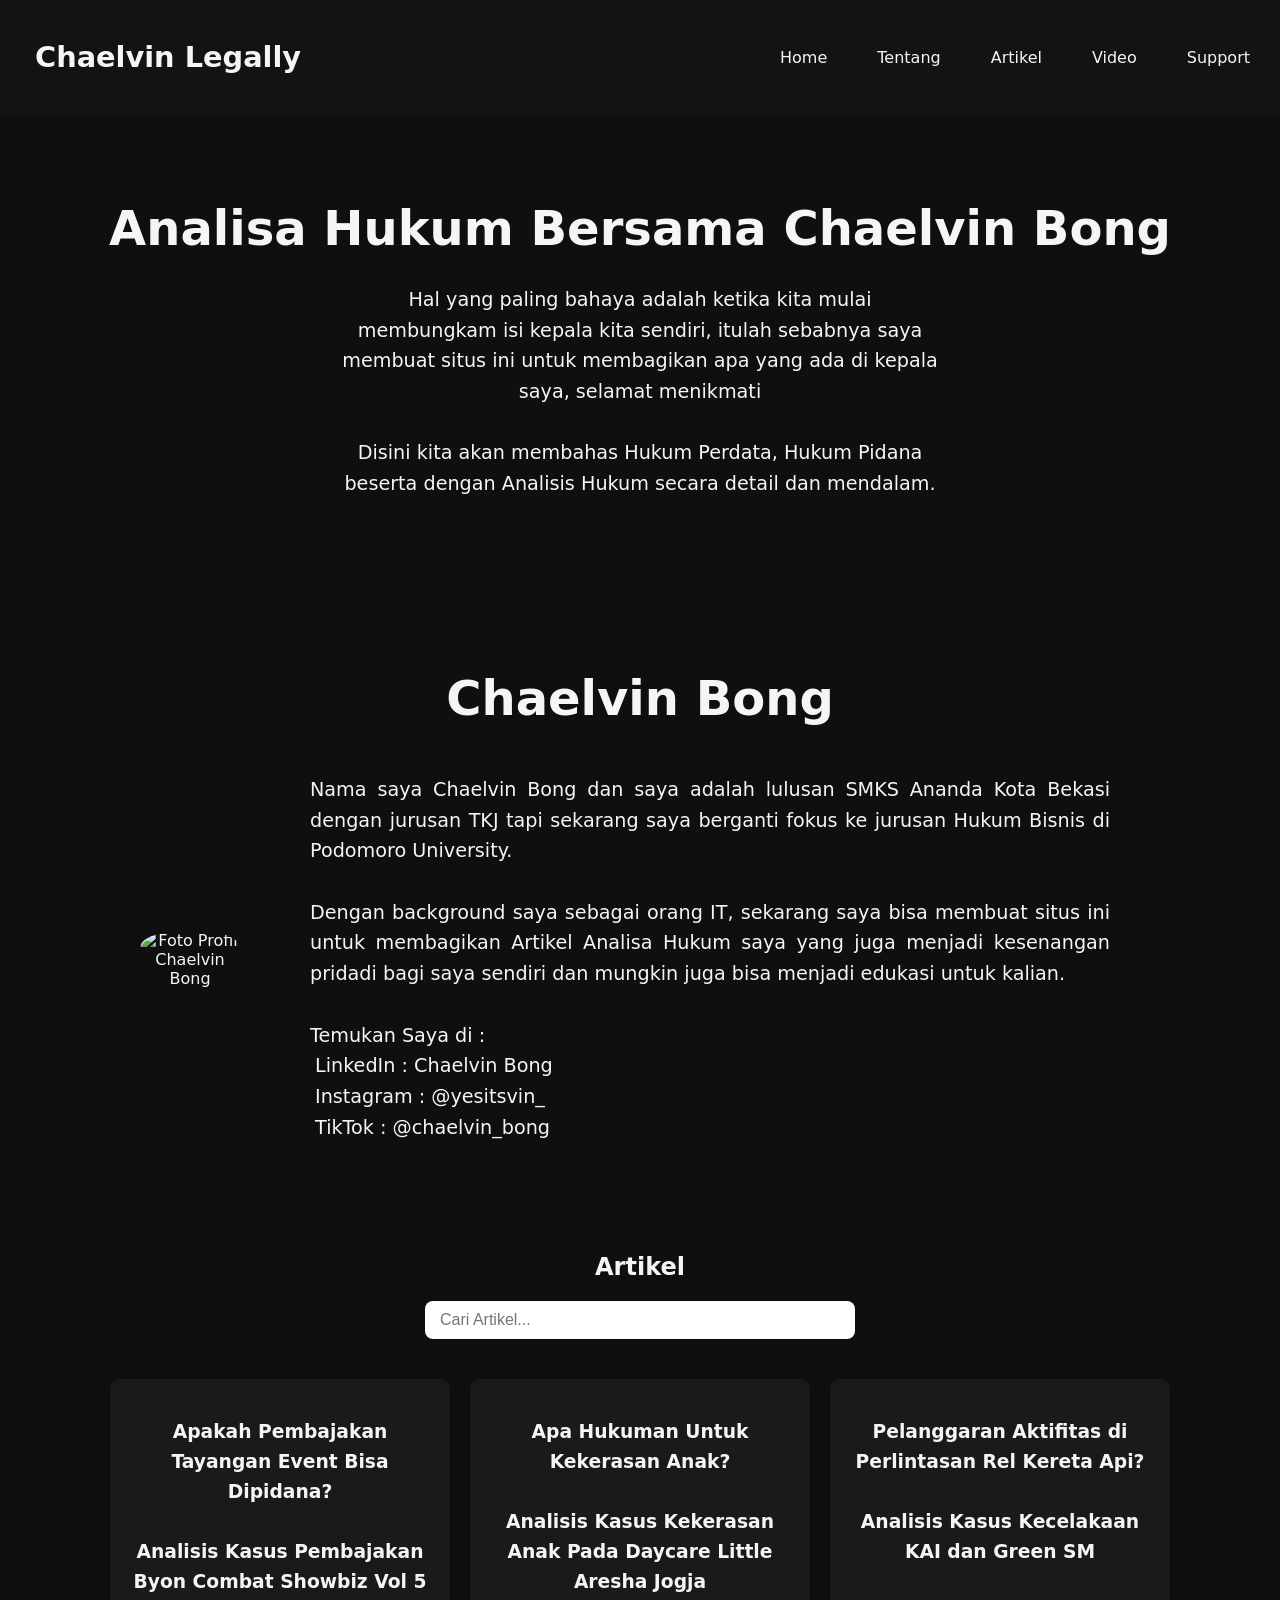
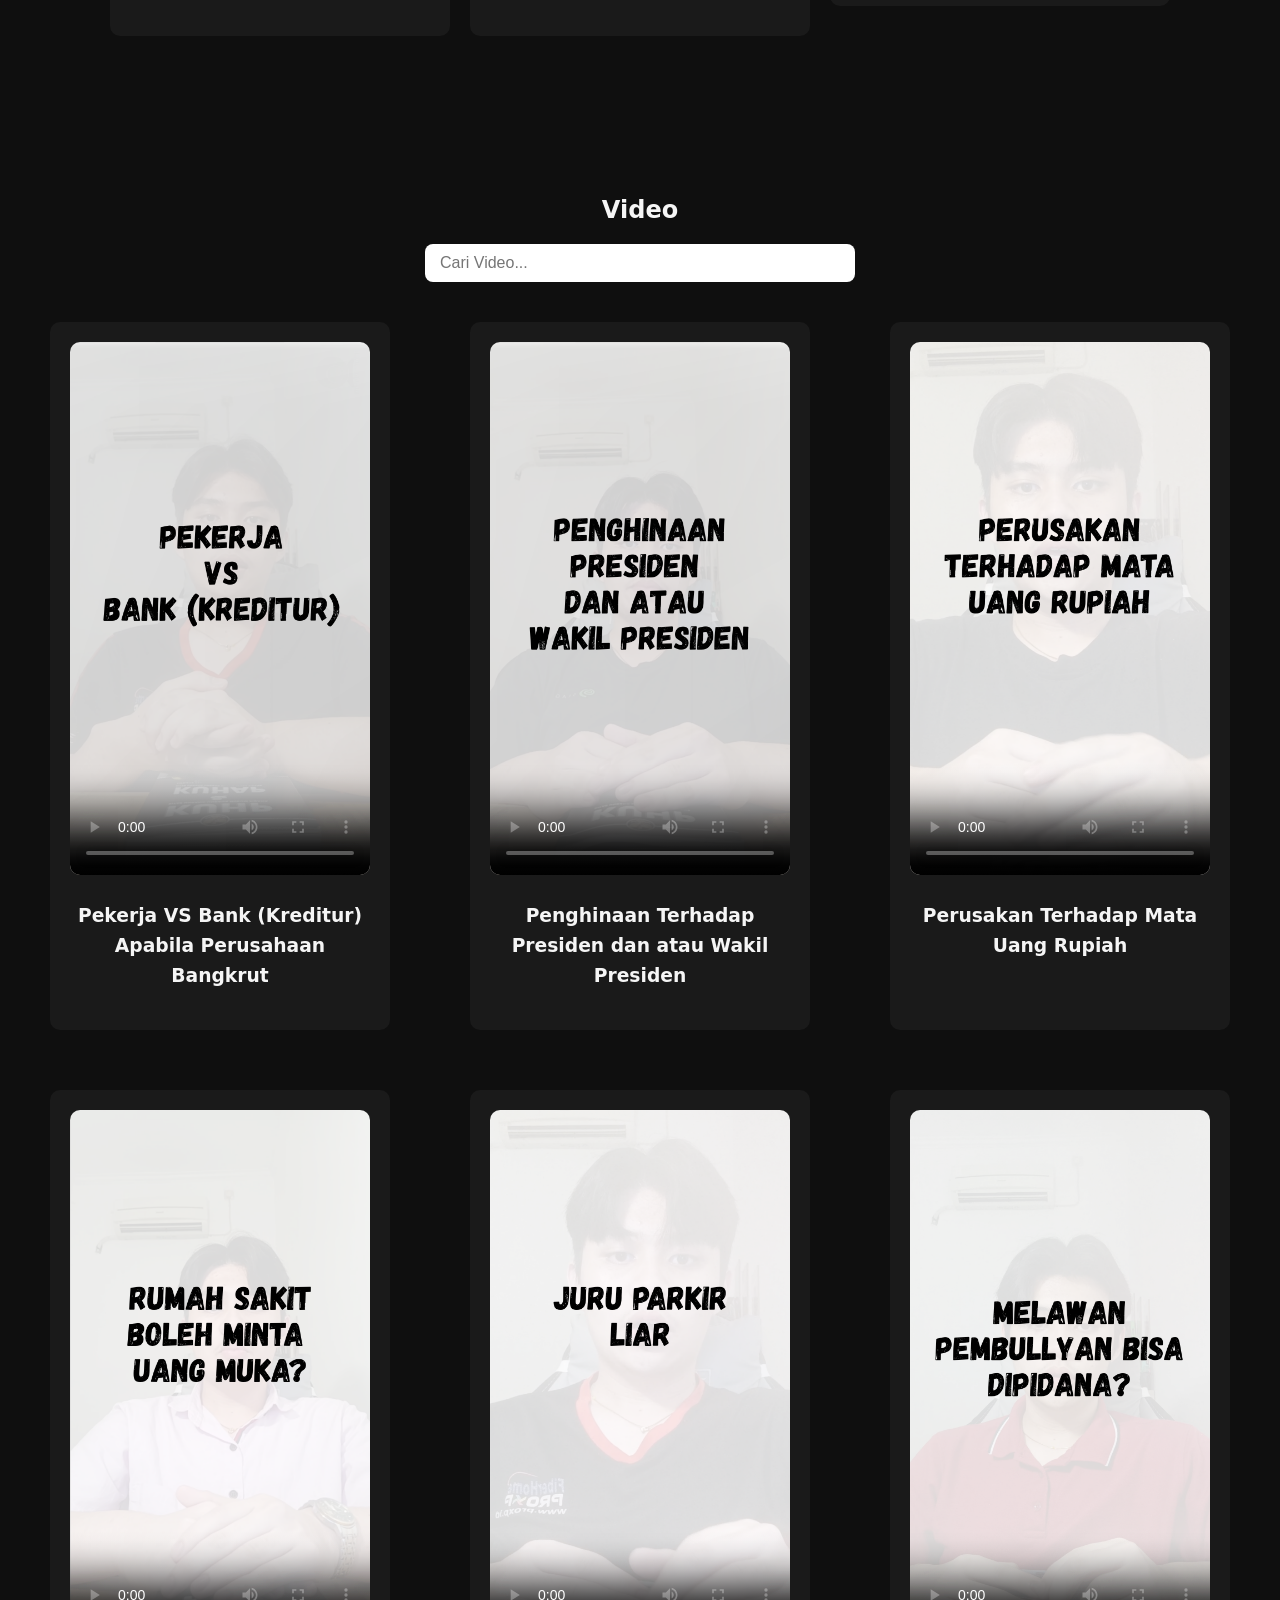
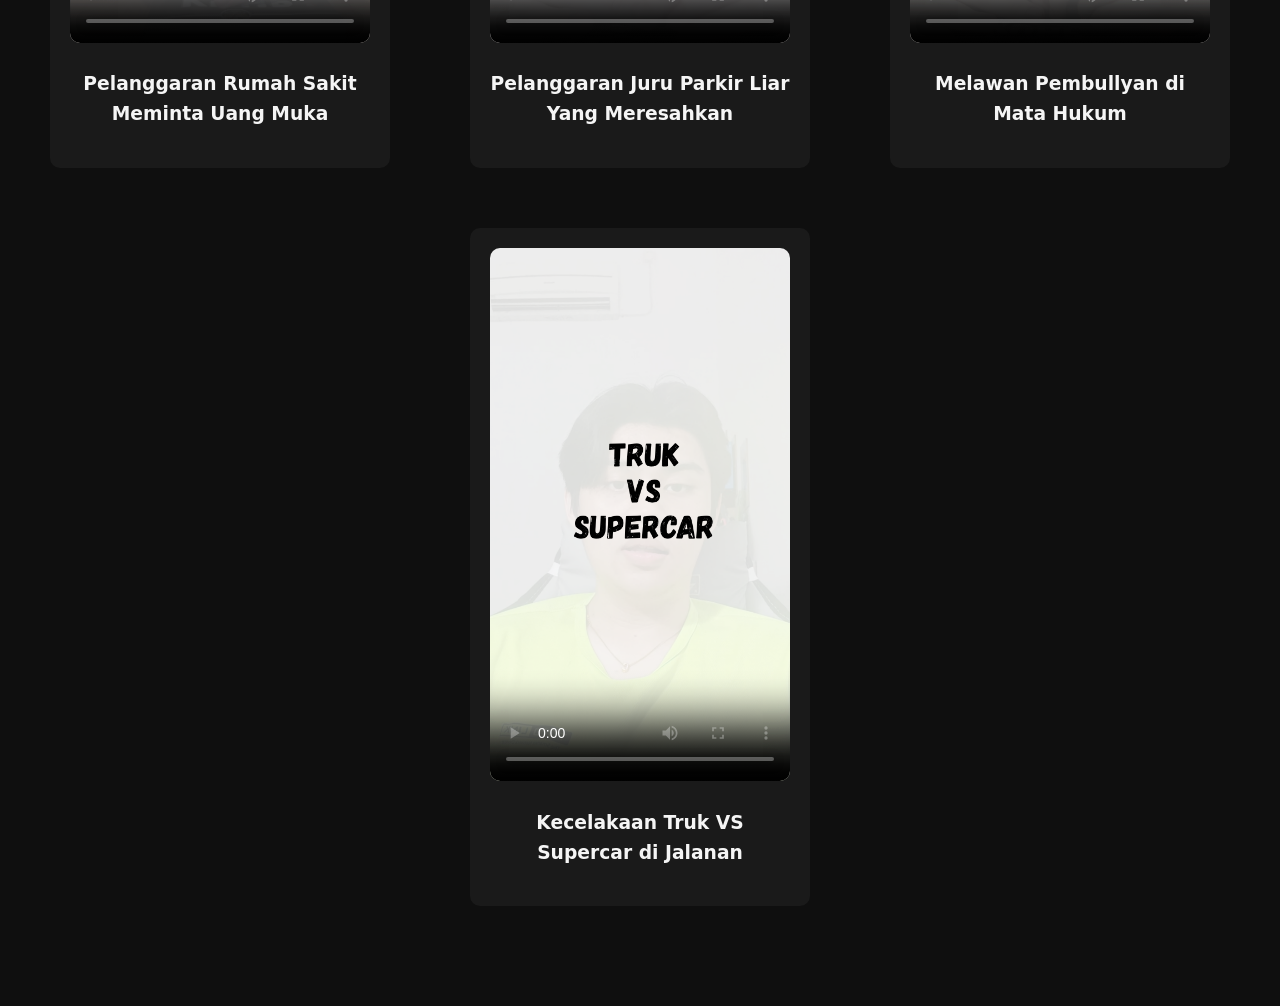
==== index.html @ f5ecf20a "index" ====
<!DOCTYPE html>
<html lang="en">
<head>
  <meta charset="UTF-8">
  <meta name="viewport" content="width=device-width, initial-scale=1.0">
  <meta name='description' content='Analisis Hukum, Hukum Perdata, Hukum Pidana, Kasus Hukum, Artikel Hukum, Edukasi Hukum, Hukum Bisnis, Hukum Keluarga, Hukum Waris, Hukum Pidana Khusus, Hukum Pidana Umum, Hukum Perdata Khusus, Hukum Perdata Umum'>
  <title>Chaelvin Legally</title>
  <link rel="icon" type="image" href="foto/Desain tanpa judul (1).png">
  <link rel="stylesheet" href="style.css">
  <link rel="stylesheet" href="https://cdnjs.cloudflare.com/ajax/libs/font-awesome/7.0.1/css/all.min.css" integrity="sha512-2SwdPD6INVrV/lHTZbO2nodKhrnDdJK9/kg2XD1r9uGqPo1cUbujc+IYdlYdEErWNu69gVcYgdxlmVmzTWnetw==" crossorigin="anonymous" referrerpolicy="no-referrer" />
  <meta name="google-adsense-account" content="ca-pub-6367812763942110">
  <script type="application/ld+json">
{
  "@context": "https://schema.org",
  "@type": "Person",
  "name": "Chaelvin Bong",
  "url": "https://chaelvinlegally.web.id",
  "image": "https://chaelvinlegally.web.id/foto/20260425_122106.jpg",

  "sameAs": [
    "https://www.instagram.com/yesitsvin_",
    "https://www.linkedin.com/in/chaelvin-bong-a5a801290/",
    "https://www.tiktok.com/@chaelvin_bong"
  ],

  "jobTitle": "Law Student & Legal Writer",

  "alumniOf": {
    "@type": "EducationalOrganization",
    "name": "SMKS Ananda Kota Bekasi"
  },

  "affiliation": {
    "@type": "CollegeOrUniversity",
    "name": "Podomoro University"
  },

  "knowsAbout": [
    "Copyright Law",
    "Digital Law",
    "Cyber Law",
    "Entertainment Law",
    "Criminal Law"
  ]
}
</script>
</head>
<body>

  <!-- NAVBAR -->
<div class="navbar">
  <a href="#home" class="logo">Chaelvin Legally</a>
  <div class="menuToggle" onclick="toggleMenu()">
    ☰
  </div>
  <div class="navbarGroup">
    <a href="#home" class="navbarText">Home</a>
    <a href="#tentang" class="navbarText">Tentang</a>
    <a href="#artikel" class="navbarText">Artikel</a>
    <a href="#video" class="navbarText">Video</a>
    <a href="https://sociabuzz.com/chaelvinnn/tribe" target="_blank" class="navbarText">Support</a>
  </div>
</div>

  <!--Home-->
  <section class="home" id="home">
    <h1>Analisa Hukum Bersama Chaelvin Bong</h1><br>
    <p>
      Hal yang paling bahaya adalah ketika kita mulai membungkam isi kepala kita sendiri, itulah sebabnya saya membuat situs ini untuk membagikan apa yang ada di kepala saya, selamat menikmati<br><br>
      
      Disini kita akan membahas Hukum Perdata, Hukum Pidana beserta dengan Analisis Hukum secara detail dan mendalam.
    </p>
  </section>

    <!--Tentang-->
<section class="tentang" id="tentang">
  <h2>Chaelvin Bong</h2>
  <div class="tentangContainer">
    <img alt="Foto Profil Chaelvin Bong" src="foto/20260425_122106.jpg" class="fotoProfil">
    <p>
      Nama saya Chaelvin Bong dan saya adalah lulusan SMKS Ananda Kota Bekasi dengan jurusan TKJ tapi sekarang saya berganti fokus ke jurusan Hukum Bisnis di Podomoro University.<br><br>
      Dengan background saya sebagai orang IT, sekarang saya bisa membuat situs ini untuk membagikan Artikel Analisa Hukum saya yang juga menjadi kesenangan pridadi bagi saya sendiri
      dan mungkin juga bisa menjadi edukasi untuk kalian.<br><br>
      Temukan Saya di :<br>
      <a href="https://www.linkedin.com/in/chaelvin-bong-a5a801290/" target="_blank" style="text-decoration: none; color: #f5f5f5;"><i class="fa-brands fa-linkedin" style="margin-right: 5px;"></i>LinkedIn : Chaelvin Bong</a><br>
      <a href="https://www.instagram.com/yesitsvin_/" target="_blank" style="text-decoration: none; color: #f5f5f5;"><i class="fa-brands fa-instagram" style="margin-right: 5px;"></i>Instagram : @yesitsvin_</a><br>
      <a href="https://www.tiktok.com/@chaelvin_bong" target="_blank" style="text-decoration: none; color: #f5f5f5;"><i class="fa-brands fa-tiktok" style="margin-right: 5px;"></i>TikTok : @chaelvin_bong</a>
    </p>
  </div>
</section>

  <!-- ARTICLES -->
  <section class="articles" id="artikel">
    <h2>Artikel</h2>
    
    <div class="searchBox">
      <input type="text" id="searchInput" placeholder="Cari Artikel...">
    </div>

    <div class="articlesGrid">
      <a href="artikel/Pembajakan Byon Combat Showbiz Vol 5.html" target="_blank" style="text-decoration: none; color: #f5f5f5;">
      <div class="articlesCard">
        <h3>Apakah Pembajakan Tayangan Event Bisa Dipidana?<br><br>
          Analisis Kasus Pembajakan Byon Combat Showbiz Vol 5</h3>
      </div>
      </a>

      <a href="artikel/Kekerasan Terhadap Anak Kecil di Daycare.html" target="_blank" style="text-decoration: none; color: #f5f5f5;">
      <div class="articlesCard">
        <h3>Apa Hukuman Untuk Kekerasan Anak?<br><br>
          Analisis Kasus Kekerasan Anak Pada Daycare Little Aresha Jogja</h3>
      </div>
      </a>

      <a href="artikel/Kecelakaan KAI Green SM.html" target="_blank" style="text-decoration: none; color: #f5f5f5;">
      <div class="articlesCard">
        <h3>Pelanggaran Aktifitas di Perlintasan Rel Kereta Api?<br><br>
          Analisis Kasus Kecelakaan KAI dan Green SM</h3>
      </div>
      </a>



    </div>
</section>
        <!-- VIDEO -->
  <section class="video" id="video">
    <h2>Video</h2>

    <div class="searchBox">
      <input type="text" id="searchInputV" placeholder="Cari Video...">
    </div>

  <div class="videosGrid">
    <div class="videosCard">
    <video 
      src="video/Pekerja vs Bank.mp4" 
      controls 
      title="Pekerja VS Bank (Kreditur) Apabila Perusahaan Bangkrut" 
      poster="poster/Pekerja VS Bank (Kreditur).png">
    </video>
    <a href="https://www.tiktok.com/@chaelvin_bong/video/7618943987612650753?is_from_webapp=1&sender_device=pc&web_id=7635157377423672850" target="_blank" style="text-decoration: none; color: #f5f5f5;">
      <h3>Pekerja VS Bank (Kreditur) Apabila Perusahaan Bangkrut</h3>
    </a>
    </div>


      <div class="videosCard">
    <video 
      src="video/Penghinaan Presiden dan atau Wakil Presiden.mp4" 
      controls 
      title="Penghinaan Terhadap Presiden dan atau Wakil Presiden" 
      poster="poster/Penghinaan Presiden dan Atau Wakil Presiden.png">
    </video>
    <a href="https://www.tiktok.com/@chaelvin_bong/video/7619274296707386644?is_from_webapp=1&sender_device=pc&web_id=7635157377423672850" target="_blank" style="text-decoration: none; color: #f5f5f5;">
      <h3>Penghinaan Terhadap Presiden dan atau Wakil Presiden</h3>
    </a>
      </div>

    <div class="videosCard">
    <video 
      src="video/Perusakam Mata Uang Rupiah.mp4" 
      controls 
      title="Perusakan Terhadap Mata Uang Rupiah" 
      poster="poster/Perusakan Mata Uang Rupiah.png">
    </video>
    <a href="https://www.tiktok.com/@chaelvin_bong/video/7619637456731688199?is_from_webapp=1&sender_device=pc&web_id=7635157377423672850" target="_blank" style="text-decoration: none; color: #f5f5f5;">
      <h3>Perusakan Terhadap Mata Uang Rupiah</h3>
    </a>
    </div>

    <div class="videosCard">
    <video 
      src="video/Pelanggaran Rumah Sakit Meminta Uang Muka.mp4" 
      controls 
      title="Pelanggaran Rumah Sakit Meminta Uang Muka" 
      poster="poster/Rumah Sakit Minta Uang Muka.png">
    </video>
    <a href="https://www.tiktok.com/@chaelvin_bong/video/7620030540845993224?is_from_webapp=1&sender_device=pc&web_id=7635157377423672850" target="_blank" style="text-decoration: none; color: #f5f5f5;">
      <h3>Pelanggaran Rumah Sakit Meminta Uang Muka</h3>
    </a>
    </div>

    <div class="videosCard">
    <video 
      src="video/Juru Parkir Liar Yang Meresahkan.mp4" 
      controls 
      title="Pelanggaran Juru Parkir Liar Yang Meresahkan" 
      poster="poster/Juru Parkir Liar.png">
    </video>
    <a href="https://www.tiktok.com/@chaelvin_bong/video/7620398622751853831?is_from_webapp=1&sender_device=pc&web_id=7635157377423672850" target="_blank" style="text-decoration: none; color: #f5f5f5;">
      <h3>Pelanggaran Juru Parkir Liar Yang Meresahkan</h3>
    </a>
    </div>

    <div class="videosCard">
    <video 
      src="video/Melawan Pembullyan di Mata Hukum.mp4" 
      controls 
      title="Melawan Pembullyan di Mata Hukum" 
      poster="poster/Melawan Pembullyan.png">
    </video>
    <a href="https://www.tiktok.com/@chaelvin_bong/video/7638191877904256264?is_from_webapp=1&sender_device=pc&web_id=7635157377423672850" target="_blank" style="text-decoration: none; color: #f5f5f5;">
      <h3>Melawan Pembullyan di Mata Hukum</h3>
    </a>
    </div>

    <div class="videosCard">
    <video 
      src="video/Kecelakaan Truk VS Supercar di Jalanan.mp4" 
      controls 
      title="Kecelakaan Truk VS Supercar di Jalanan" 
      poster="poster/Truk VS Supercar.png">
    </video>
    <a href="https://www.tiktok.com/@chaelvin_bong/video/7641202109928508679?is_from_webapp=1&sender_device=pc&web_id=7635157377423672850" target="_blank" style="text-decoration: none; color: #f5f5f5;">
      <h3>Kecelakaan Truk VS Supercar di Jalanan</h3>
    </a>
    </div>

    </div>
  </section>
  <script src="script.js"></script>
</body>
</html>
---- style.css ----
html {
  scroll-behavior: smooth;
}

body {
  margin: 0;
  font-family: system-ui, sans-serif;
  background-color: #0f0f0f;
  color: #f5f5f5;
  padding-top: 40px;
}

/* NAVBAR */
.navbar {
  display: flex;
  justify-content: space-between;
  align-items: center;
  padding: 40px 10px;
  background-color: #131312;
  position: fixeD;
  top: 0;
  width: 100%;
  z-index: 1000;
  transition: transform 0.3s ease;
}

.navbar.hide {
  transform: translateY(-100%);
}

.logo {
  padding: 0px 25px;
  font-weight: bold;
  font-size: clamp(1.8rem, 1vw, 3rem);
  text-decoration: none;
  color: #f5f5f5;
}

.navbarGroup {
  display: flex;
  gap: 50px;
  margin-left: auto;
    padding: 0px 40px;
}

.navbarText {
  text-decoration: none;
  color: #f5f5f5;
}

/* HERO */
.home {
  text-align: center;
  padding: 120px 20px;
}

.home h1 {
  font-size: clamp(1.8rem, 5vw, 3rem);
  margin-bottom: 10px;
}

.home p {
  font-size: clamp(1rem, 2vw, 1.2rem);
  max-width: 600px;
  margin: auto;
  line-height: 1.6;
}

/* Tentang */
.tentang {
  text-align: center;
  padding: 10px 20px;
}

.tentang h2 {
  font-size: clamp(1.8rem, 5vw, 3rem);
  margin-bottom: 10px;
}

.tentangContainer {
  display: flex;
  align-items: center;
  gap: 40px;
  max-width: 1000px;
  margin: auto;
  padding: 20px;
}

.tentang p {
  font-size: clamp(1rem, 2vw, 1.2rem);
  max-width: 800px;
  line-height: 1.6;
  text-align: justify;
  padding: 0px 30px;
}

.fotoProfil {
  width: 250px;
  height: auto;
  margin-right: auto;
  padding: 30px 0px;
  border-radius: 40%;
}

/* FEATURED */
.featured {
  padding: 40px 20px;
}

.featured h2 {
  text-align: center;
}

.articlesCard {
  background-color: #1a1a1a;
  padding: 20px;
  margin: 20px auto;
  max-width: 600px;
  border-radius: 10px;
  text-align: center;
  line-height: 1.6;
}

.videosCard {
  background-color: #1a1a1a;
  padding: 20px;
  margin: 20px auto;
  max-width: 600px;
  border-radius: 10px;
  text-align: center;
  line-height: 1.6;
}

/* Artikel */
.articles {
  padding: 40px 20px;
  overflow: visible;
}

.articles h2 {
  text-align: center;
}

.articlesGrid {
  display: flex;
  gap: 20px;
  justify-content: center;
  flex-wrap: wrap;
}

.articlesGrid .articlesCard {
  max-width: 300px;
}

.menuToggle {
  display: none;
  font-size: 1.8rem;
  cursor: pointer;
  padding-right: 35px;
}

.searchBox {
  text-align: center;
  margin: 20px 0;
}

#searchInput {
  width: 90%;
  max-width: 400px;
  padding: 10px 15px;
  border-radius: 8px;
  border: none;
  outline: none;
  font-size: 1rem;
}

/* Video */
.video {
  padding: 80px 20px;
  overflow: visible;
}

.video h2 {
  text-align: center;
}

.videosGrid {
  display: flex;
  gap: 20px;
  justify-content: center;
  flex-wrap: wrap;
}

.videosGrid .videosCard {
  max-width: 300px;
}

.videosCard video {
  width: 100%;
  max-width: 300px;
  aspect-ratio: 9 / 16;
  border-radius: 10px;
}

.searchBox {
  text-align: center;
  margin: 20px 0;
}

#searchInputV {
  width: 90%;
  max-width: 400px;
  padding: 10px 15px;
  border-radius: 8px;
  border: none;
  outline: none;
  font-size: 1rem;
}

/* MOBILE */
@media (max-width: 768px) { 
.navbar {
    flex-direction: row;
    padding: 20px;
} 

.menuToggle {
    display: block;
} 

.navbarGroup {
    display: flex;
    position: absolute;
    top: 70px;
    right: 0;
    background-color: #131312;
    width: 100%;
    flex-direction: column;
    align-items: center;
    gap: 20px;
    max-height: 0;
    overflow: hidden;
    transition: max-height 0.3s ease;
} 

.navbarGroup.active {
    max-height: 300px;
    padding: 20px 0;
}

.navbarText {
  padding: 10px 0;
} 

.tentangContainer {
  flex-direction: column;
  text-align: center;
} 

.tentang p {
  text-align: center;
  padding: 0 20px;
} 

.fotoProfil {
  width: 180px;
  margin: auto;
} 

.articlesGrid { 
  flex-direction: column;
  align-items: center; 
} 
.articlesGrid .card {
  width: 90%; 
  max-width: 400px; 
  } 

.videosGrid {
  grid-template-columns: 1fr;
}
}
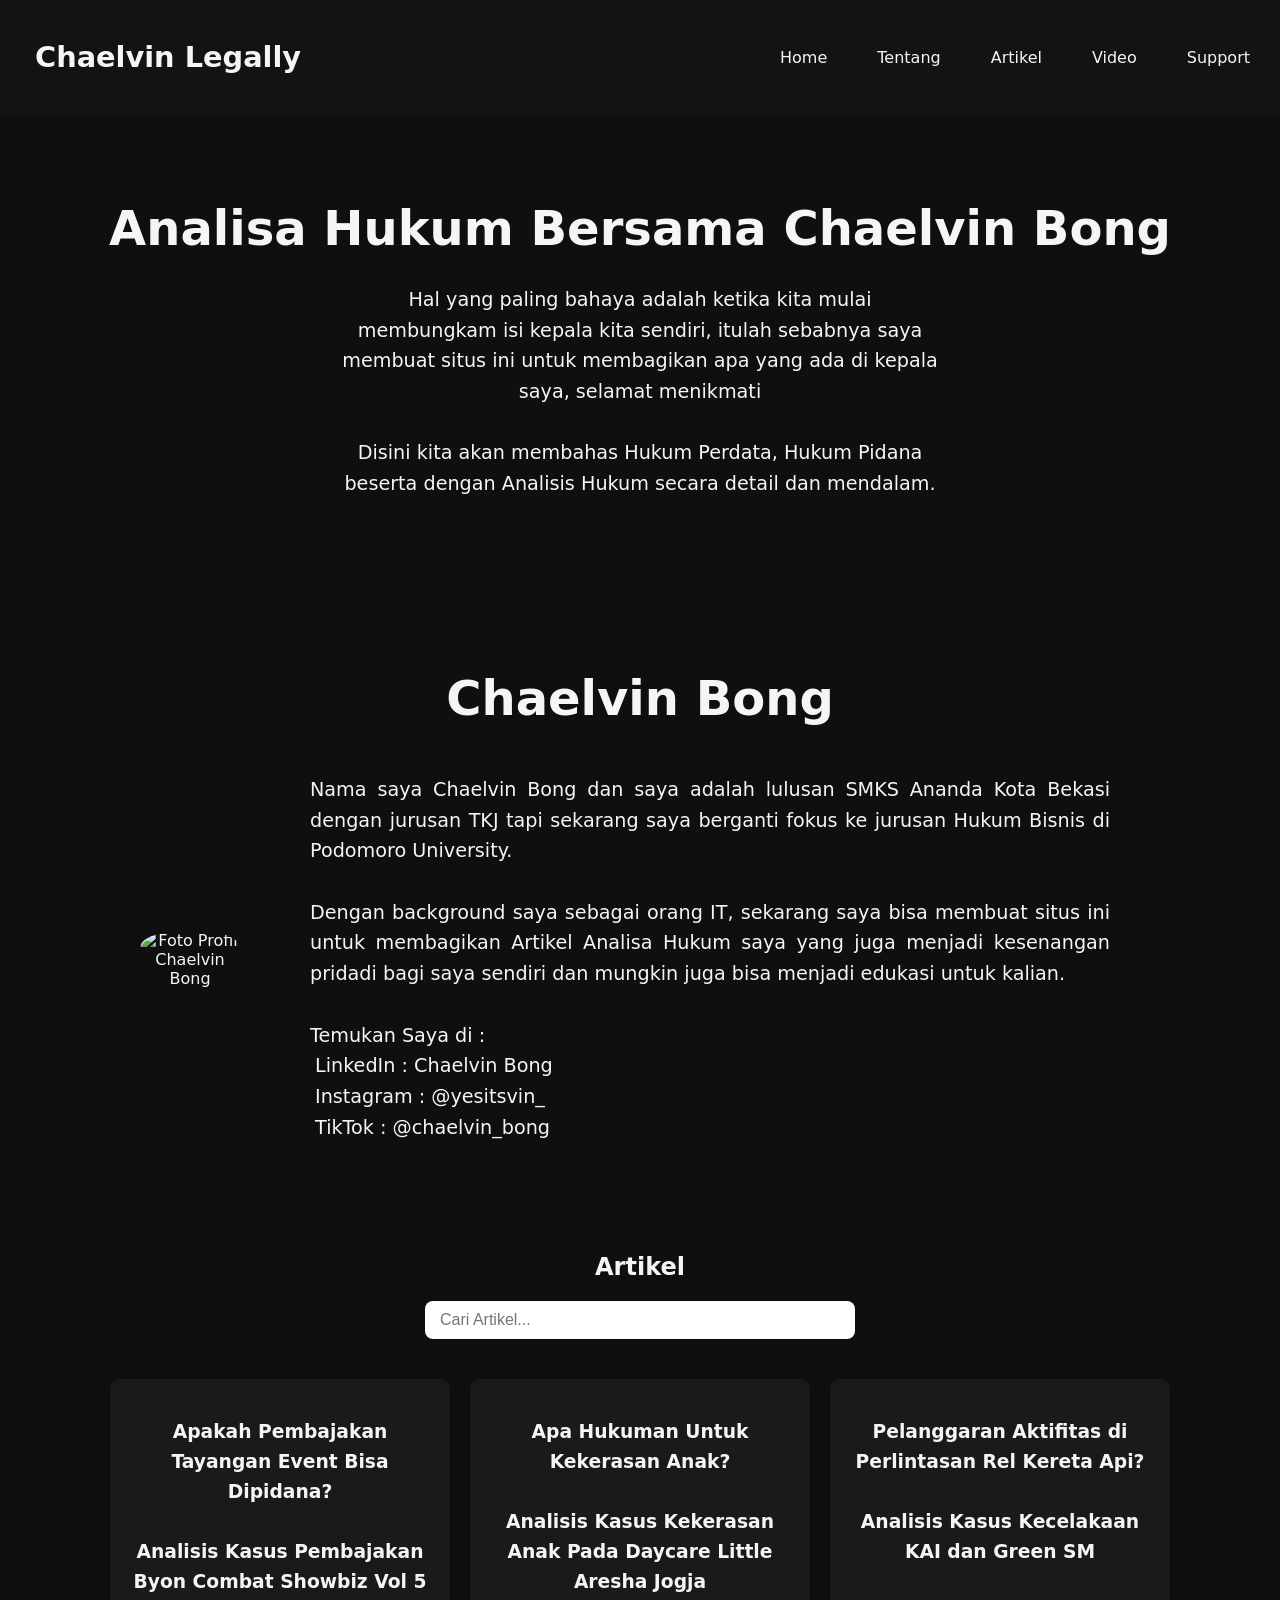
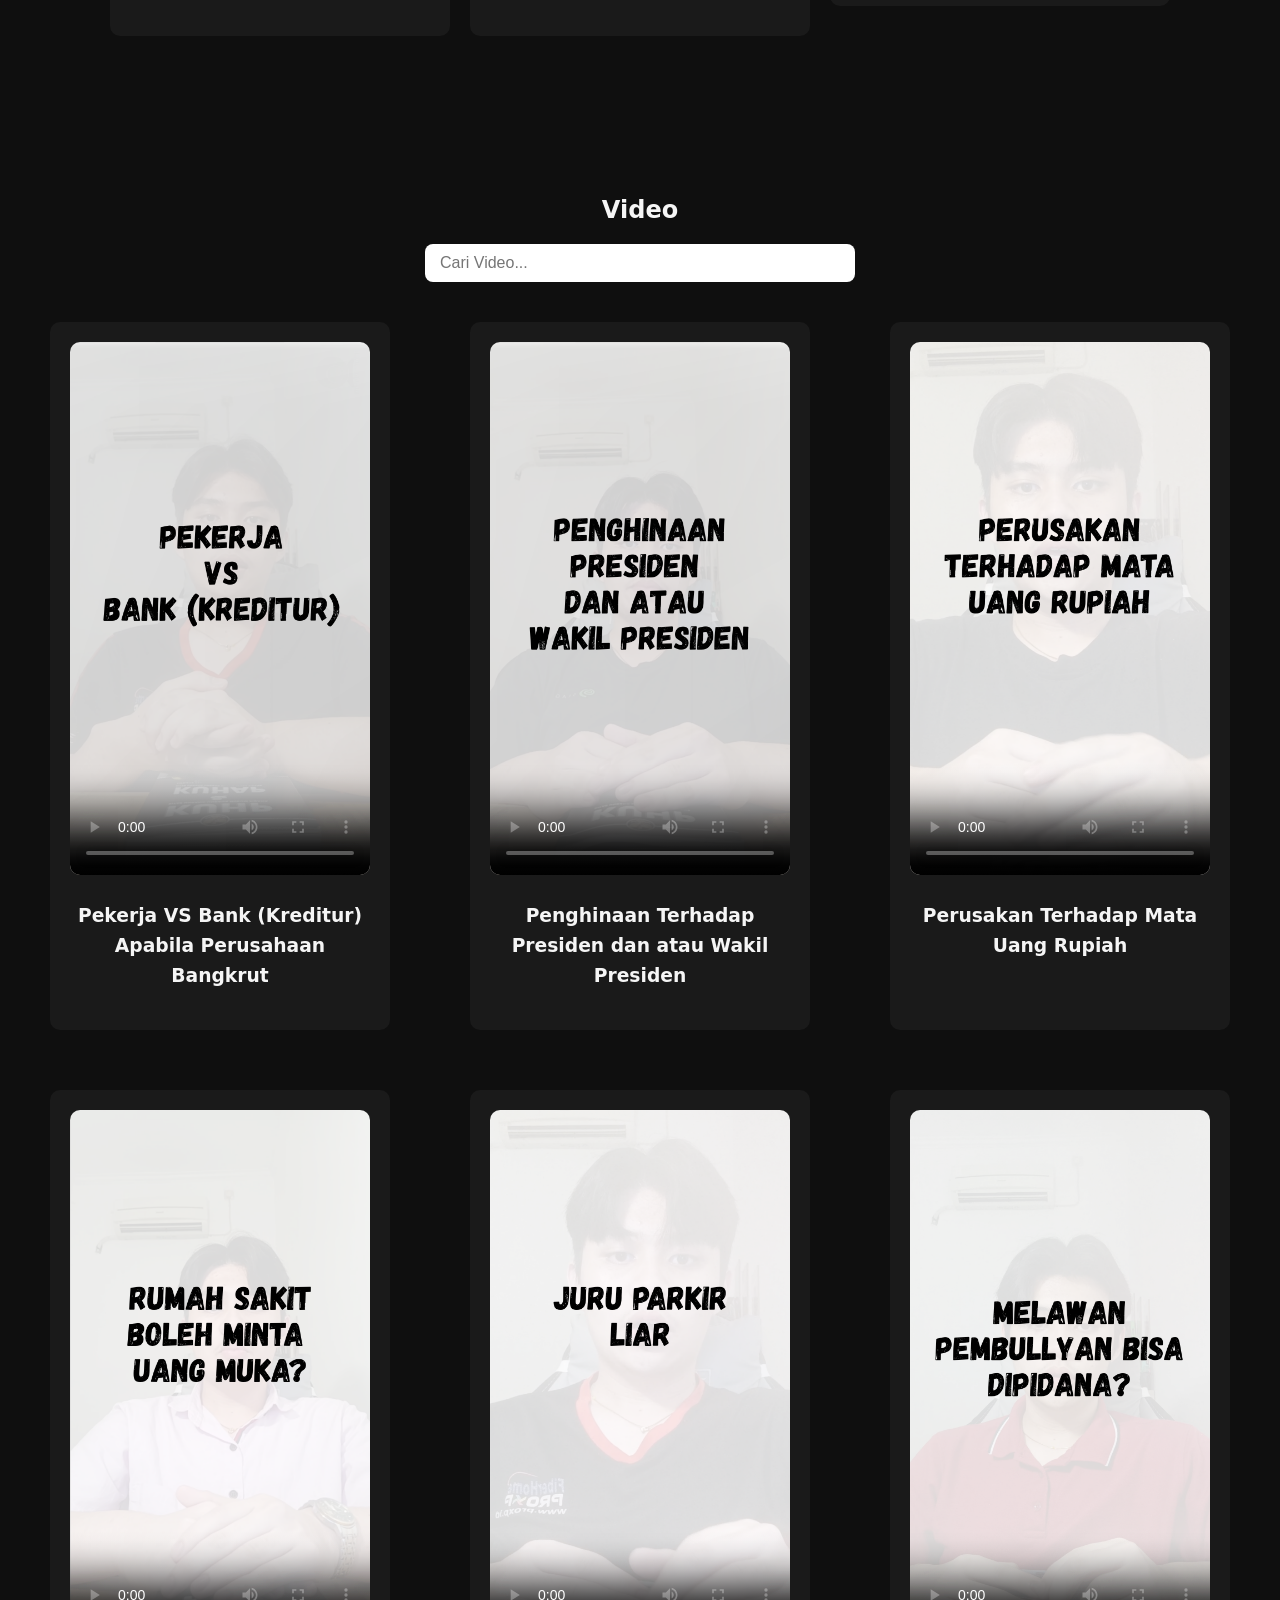
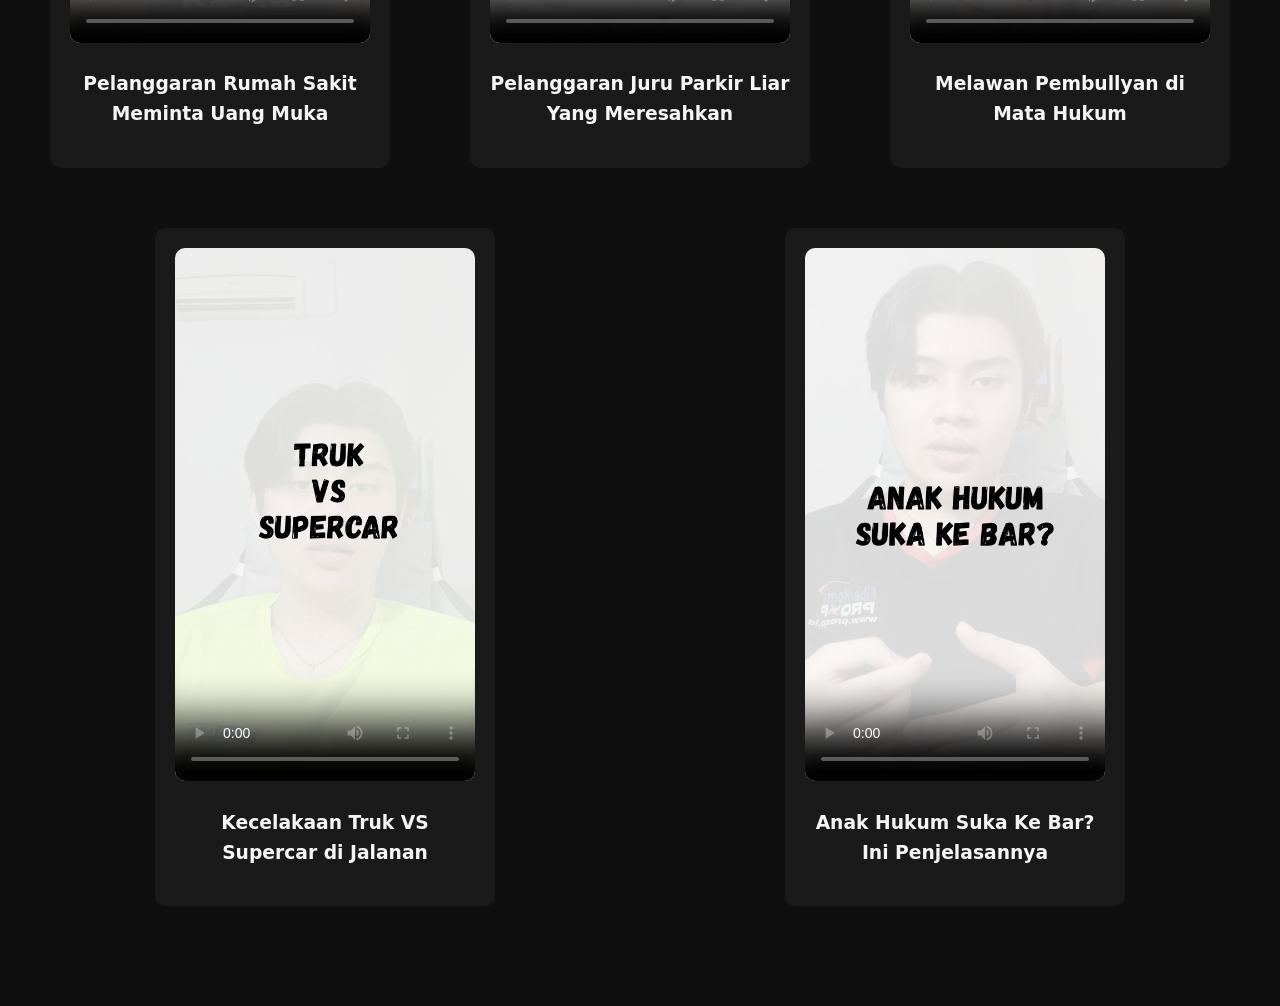
==== commit 54ab9583: "video" ====
--- a/index.html
+++ b/index.html
@@ -9,7 +9,7 @@
   <link rel="stylesheet" href="style.css">
   <link rel="stylesheet" href="https://cdnjs.cloudflare.com/ajax/libs/font-awesome/7.0.1/css/all.min.css" integrity="sha512-2SwdPD6INVrV/lHTZbO2nodKhrnDdJK9/kg2XD1r9uGqPo1cUbujc+IYdlYdEErWNu69gVcYgdxlmVmzTWnetw==" crossorigin="anonymous" referrerpolicy="no-referrer" />
   <meta name="google-adsense-account" content="ca-pub-6367812763942110">
-  <script type="application/ld+json">
+  <script type="application/ld+json">  
 {
   "@context": "https://schema.org",
   "@type": "Person",
@@ -43,6 +43,16 @@
     "Criminal Law"
   ]
 }
+</script>
+
+<!-- Google tag (gtag.js) -->
+<script async src="https://www.googletagmanager.com/gtag/js?id=G-2V7ZRGVD97"></script>
+<script>
+  window.dataLayer = window.dataLayer || [];
+  function gtag(){dataLayer.push(arguments);}
+  gtag('js', new Date());
+
+  gtag('config', 'G-2V7ZRGVD97');
 </script>
 </head>
 <body>
@@ -217,6 +227,18 @@
     </a>
     </div>
 
+    <div class="videosCard">
+    <video 
+      src="video/Penjelasan Beyond The Bar.mp4" 
+      controls 
+      title="Penjelasan Beyond The Bar" 
+      poster="poster/Beyond The Bar.png">
+    </video>
+    <a href="https://www.tiktok.com/@chaelvin_bong/video/7646389863045991698?is_from_webapp=1&sender_device=pc&web_id=7635157377423672850" target="_blank" style="text-decoration: none; color: #f5f5f5;">
+      <h3>Anak Hukum Suka Ke Bar? Ini Penjelasannya</h3>
+    </a>
+    </div>
+
     </div>
   </section>
   <script src="script.js"></script>
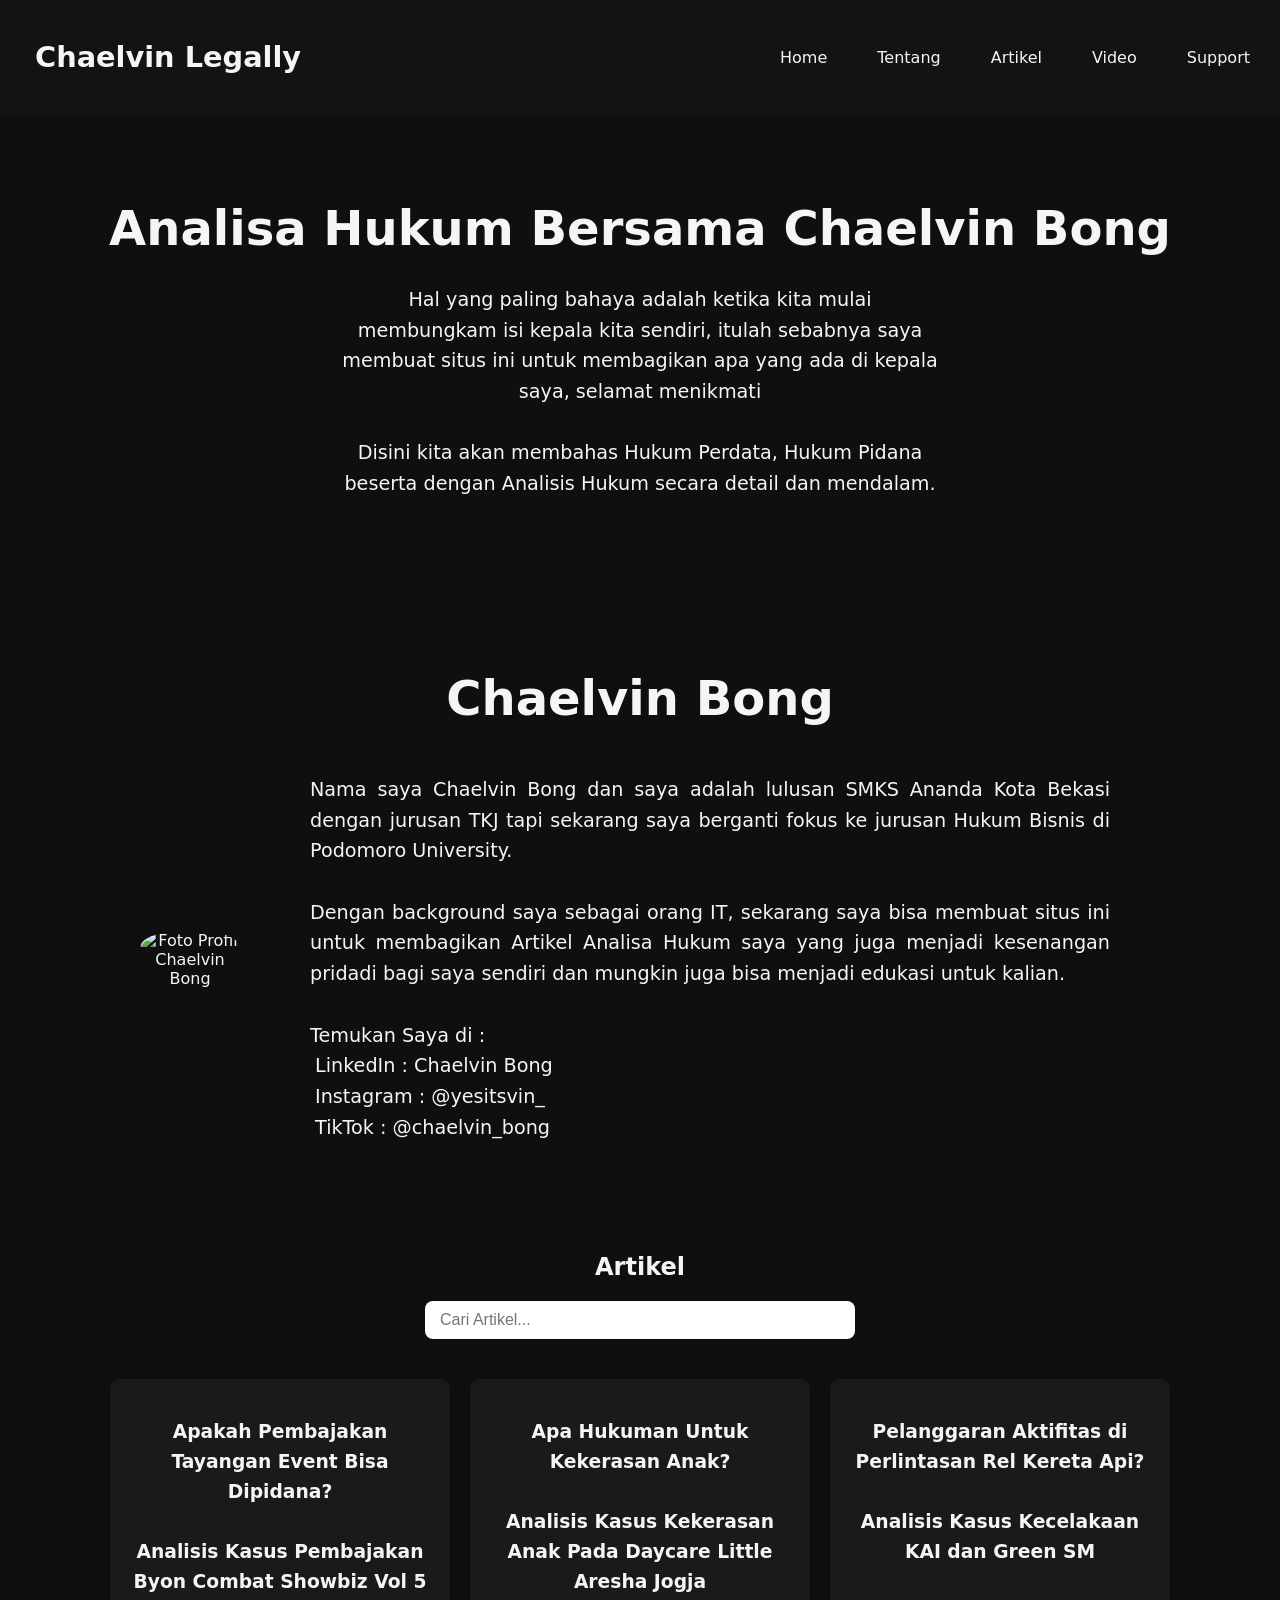
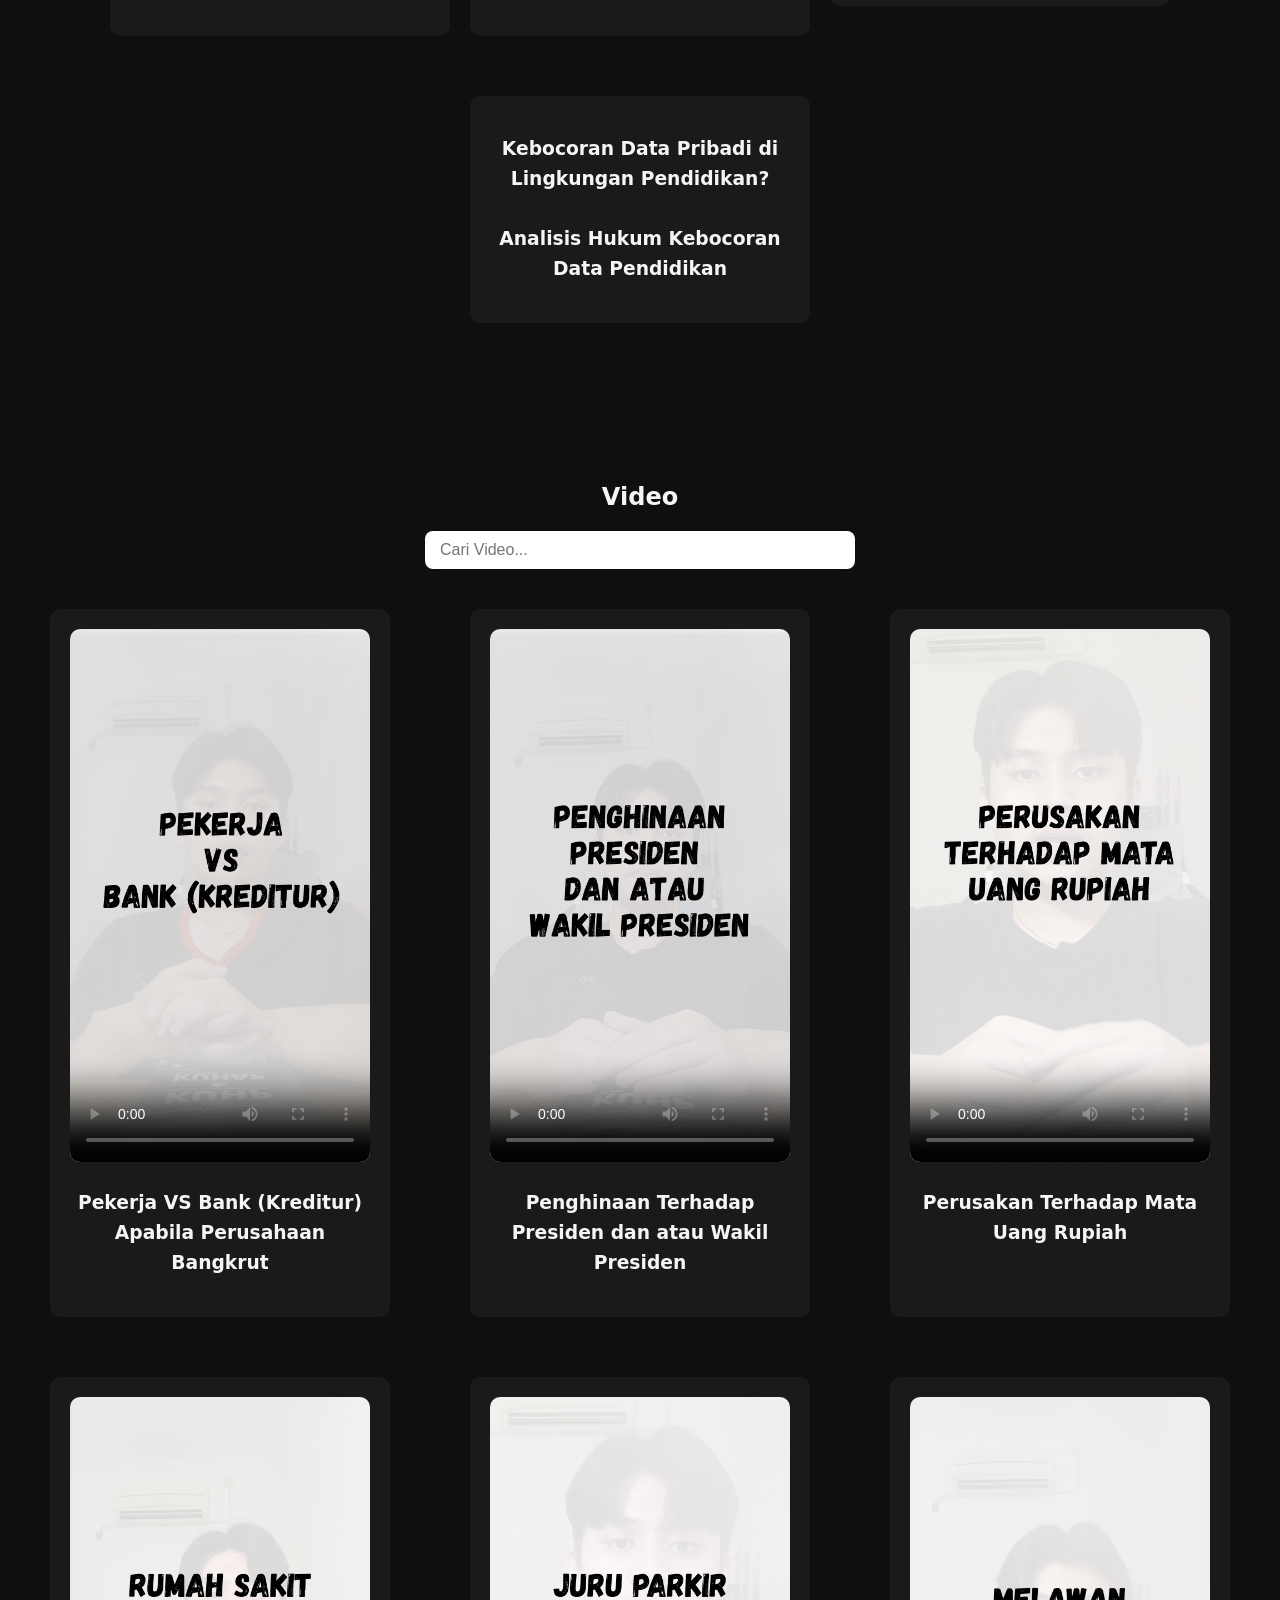
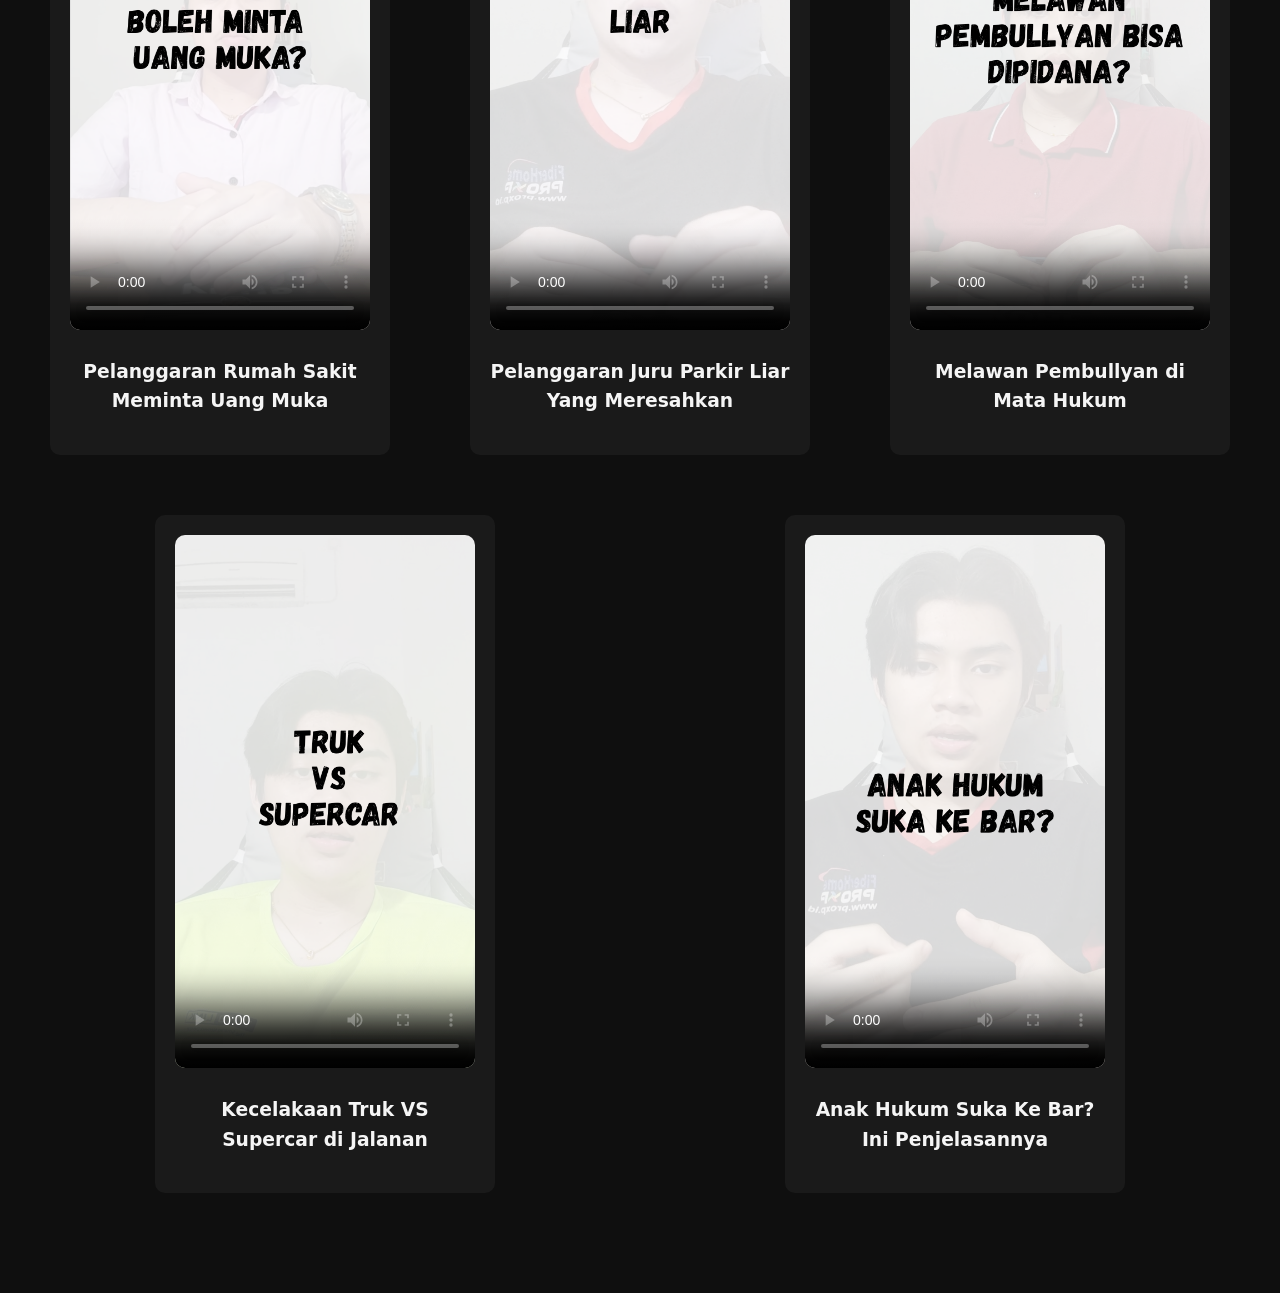
==== commit 2bc1352c: "artikel" ====
--- a/index.html
+++ b/index.html
@@ -129,6 +129,13 @@
       </div>
       </a>
 
+      <a href="artikel/Kebocoran Data Pendidikan.html" target="_blank" style="text-decoration: none; color: #f5f5f5;">
+      <div class="articlesCard">
+        <h3>Kebocoran Data Pribadi di Lingkungan Pendidikan?<br><br>
+          Analisis Hukum Kebocoran Data Pendidikan</h3>
+      </div>
+      </a>
+
 
 
     </div>
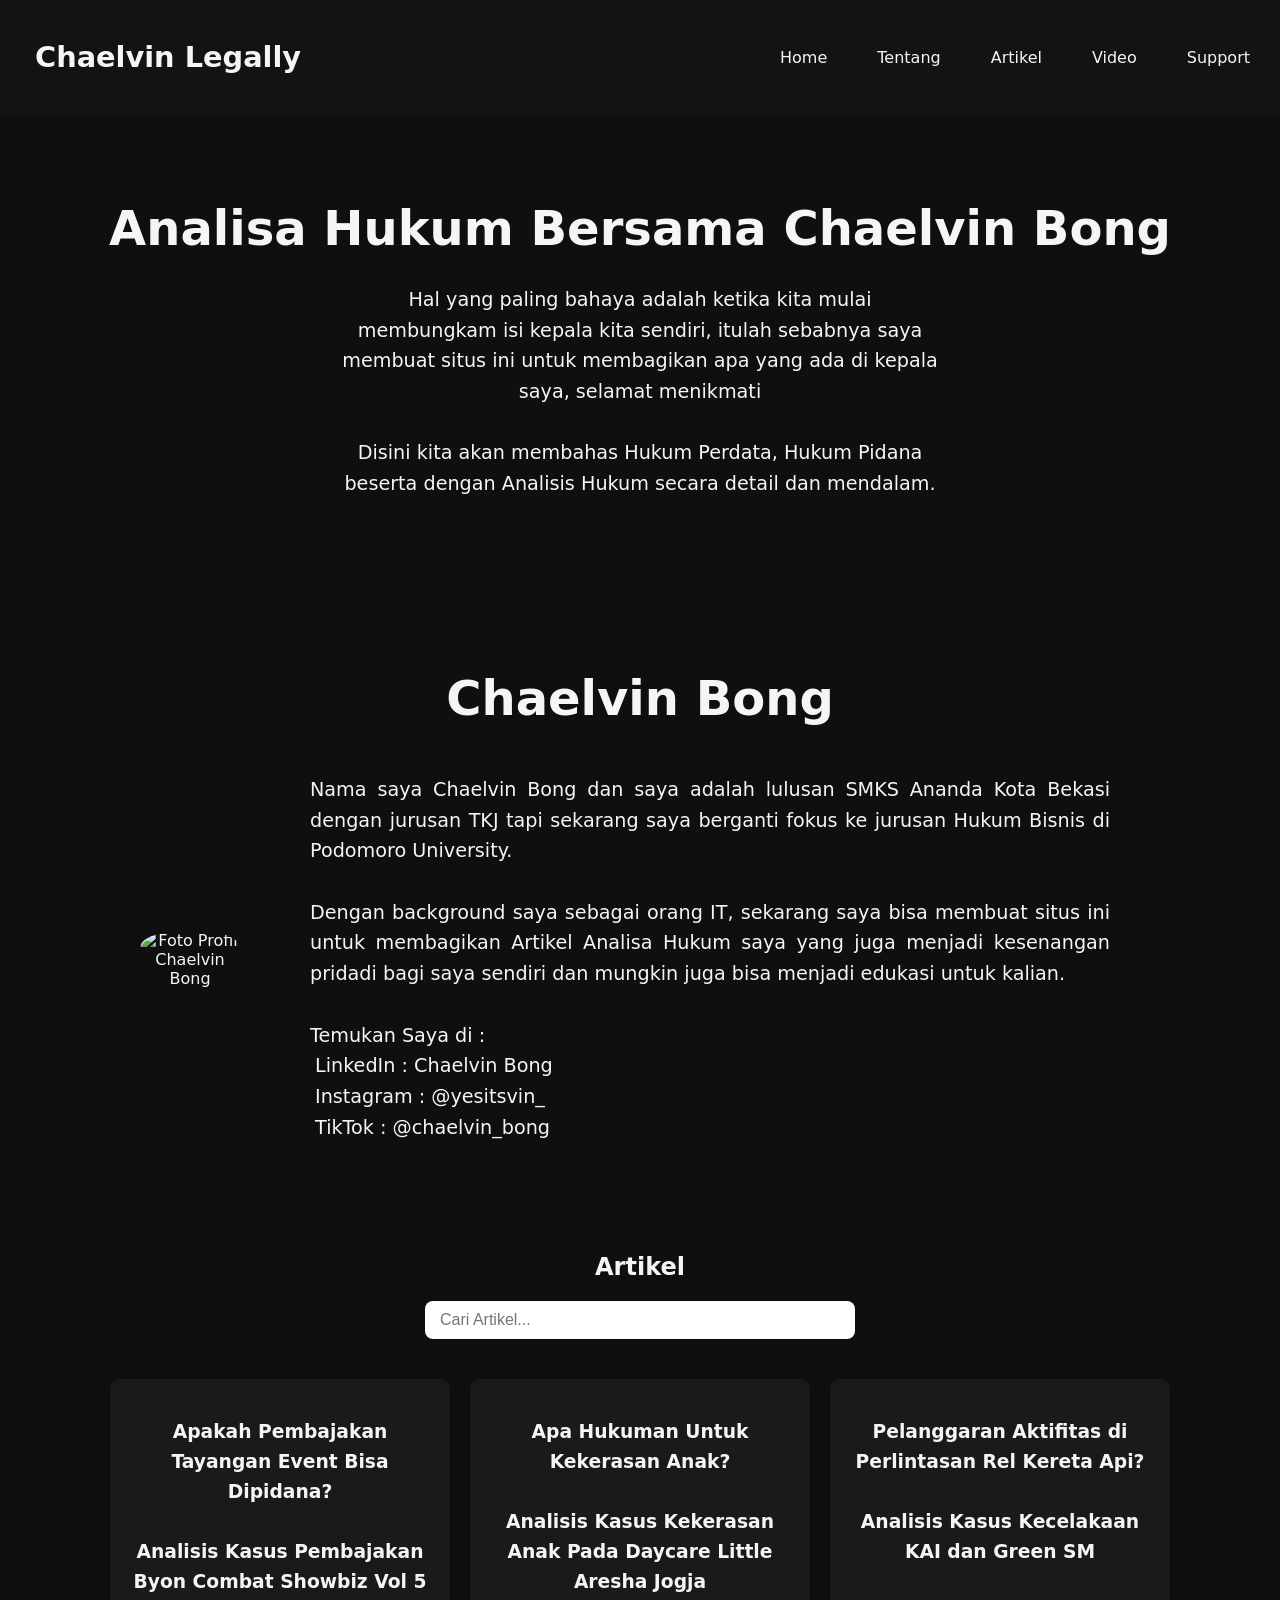
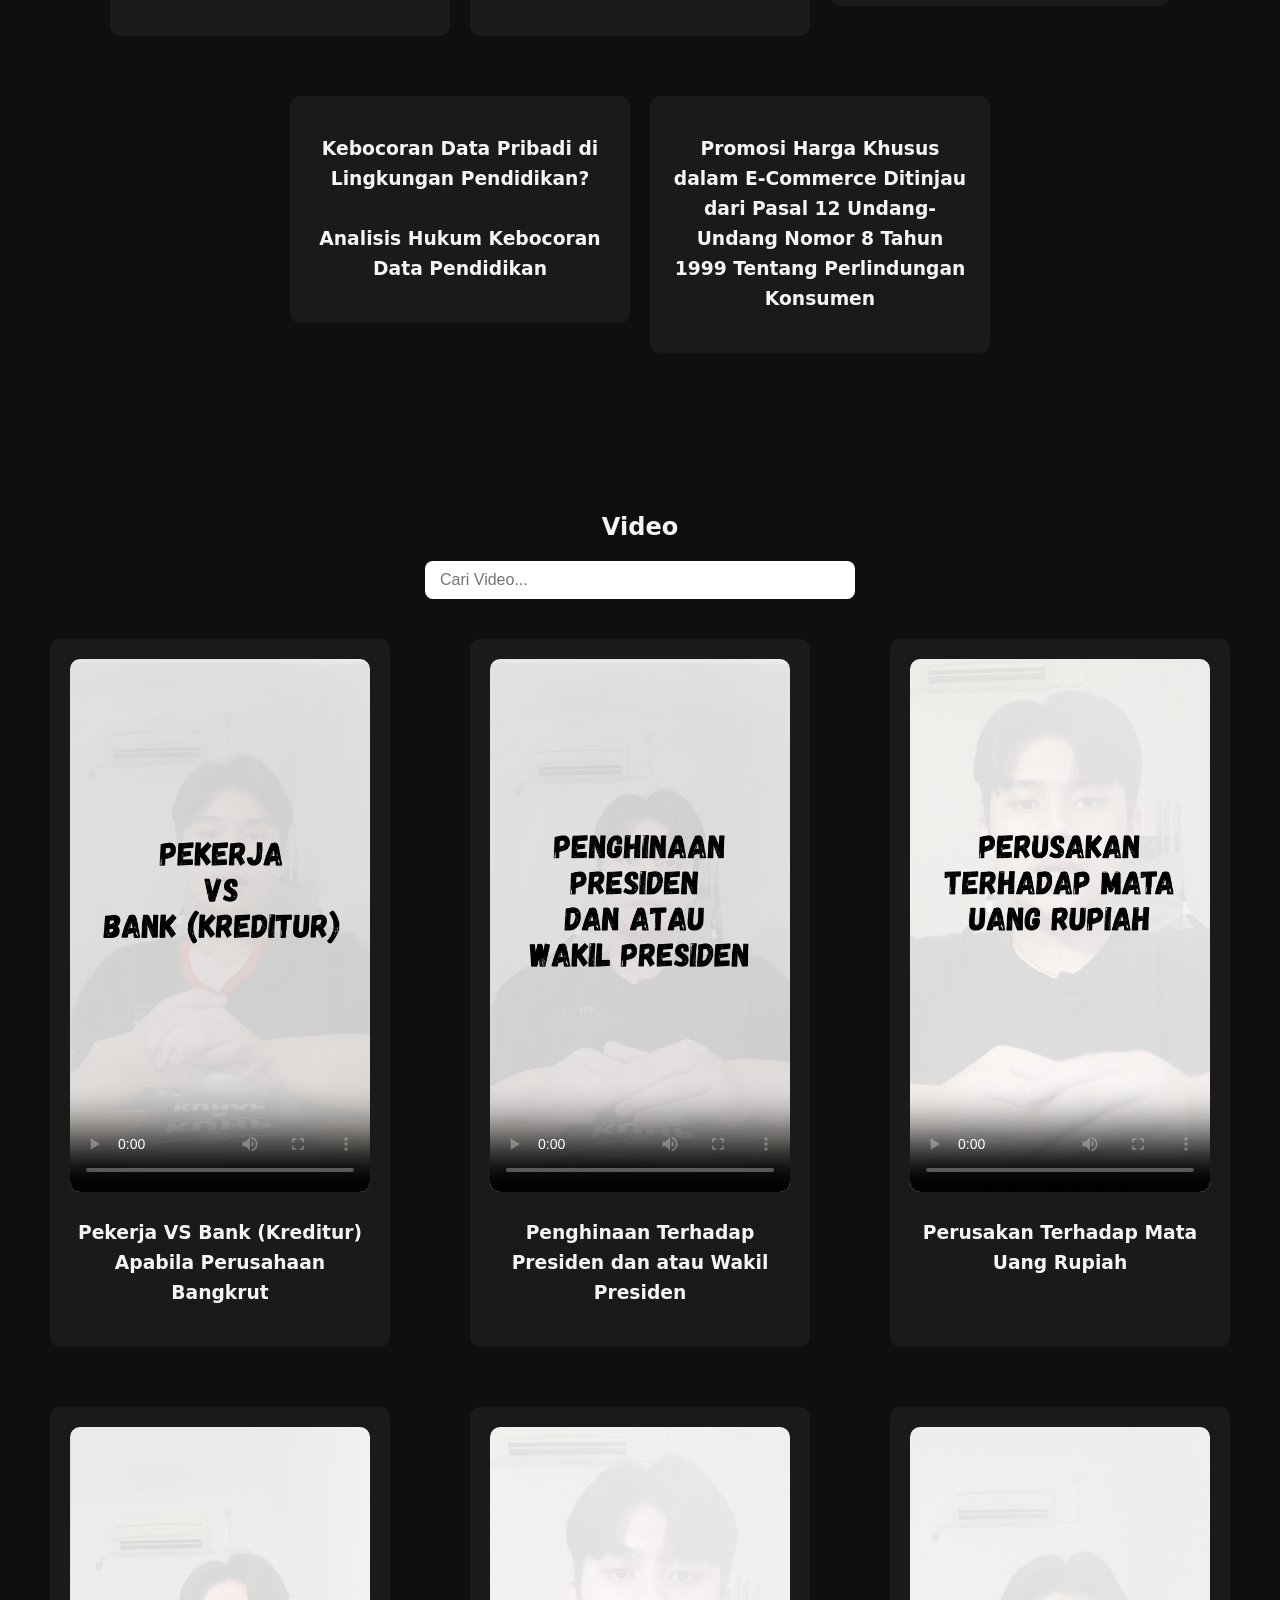
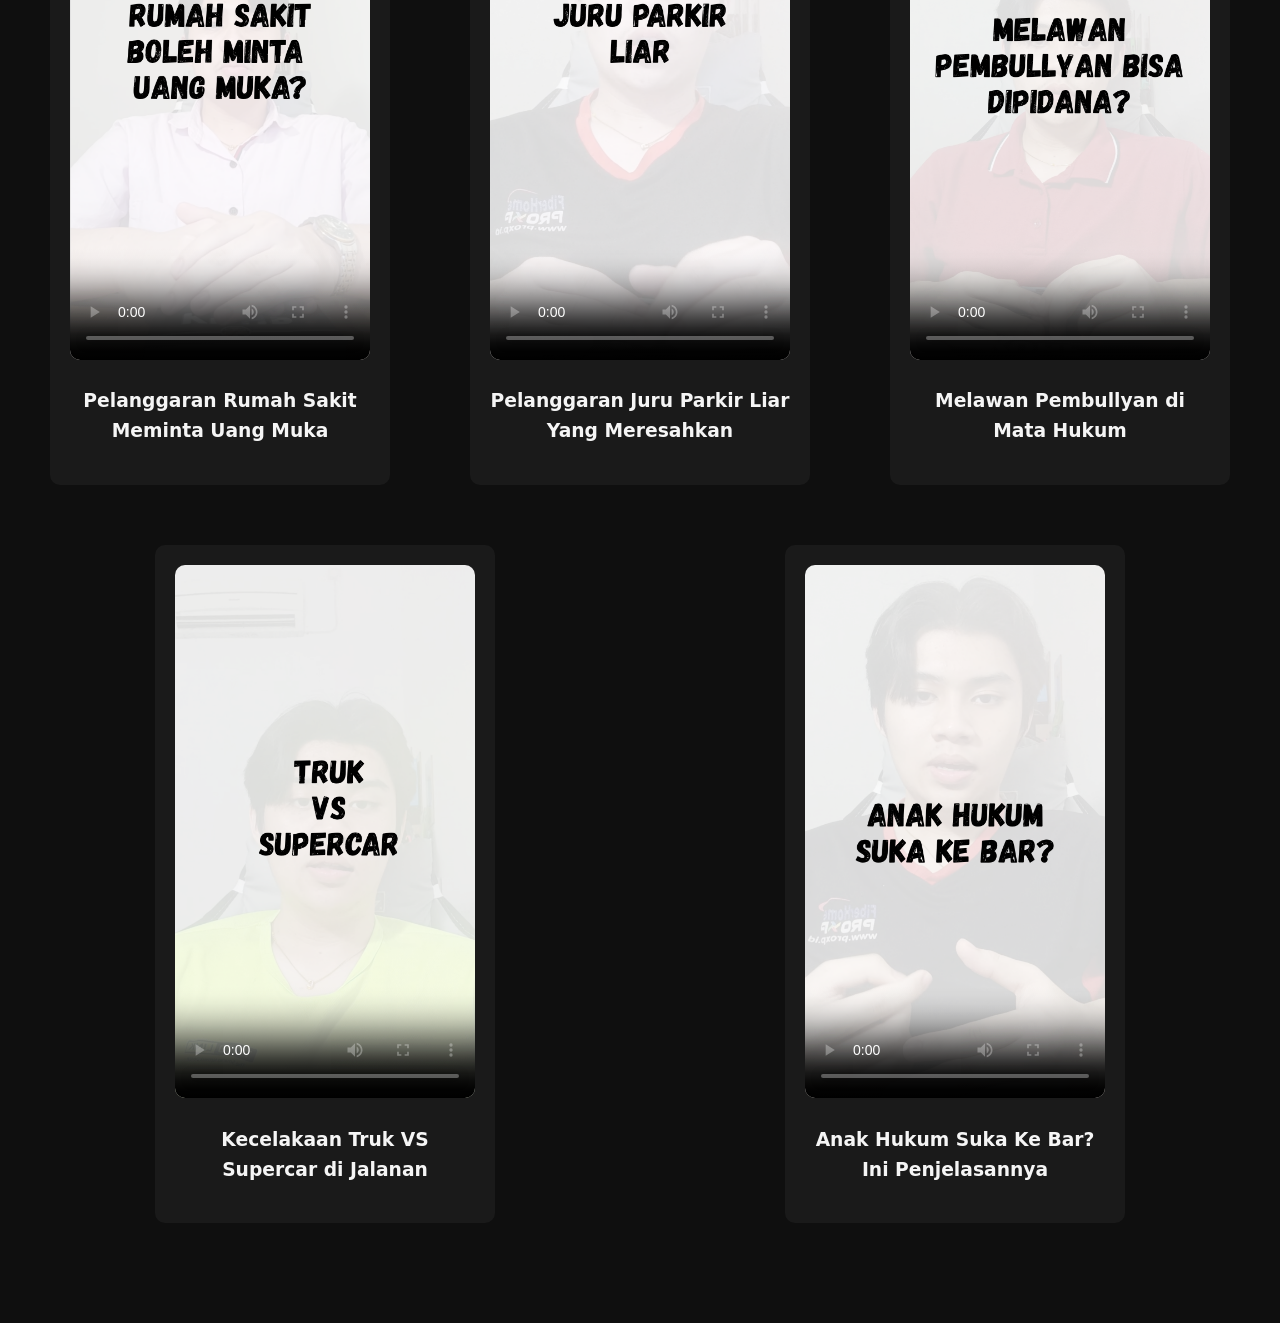
==== commit 8218c03d: "artikel" ====
--- a/index.html
+++ b/index.html
@@ -136,7 +136,11 @@
       </div>
       </a>
 
-
+      <a href="artikel/Pelanggaran Pada Promo Terbatas.html" target="_blank" style="text-decoration: none; color: #f5f5f5;">
+      <div class="articlesCard">
+        <h3>Promosi Harga Khusus dalam E-Commerce Ditinjau dari Pasal 12 Undang-Undang Nomor 8 Tahun 1999 Tentang Perlindungan Konsumen</h3>
+      </div>
+      </a>
 
     </div>
 </section>
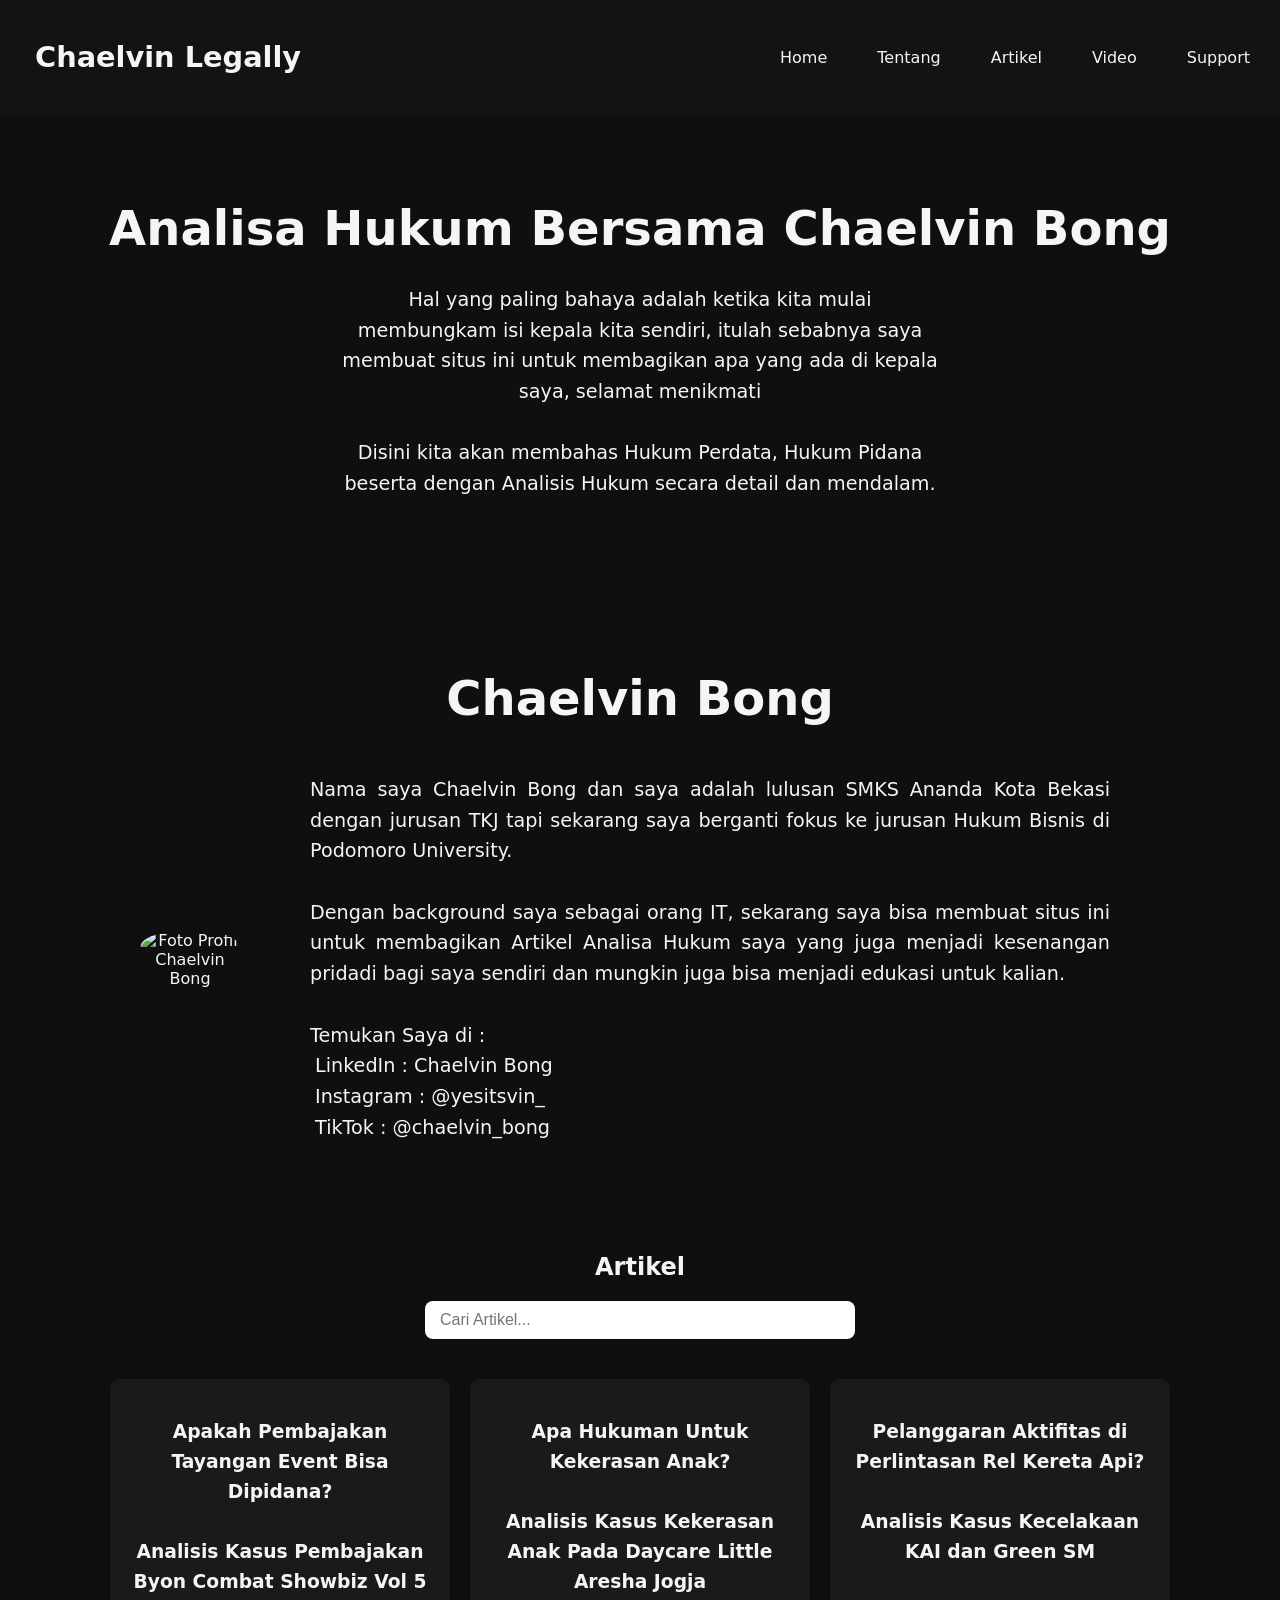
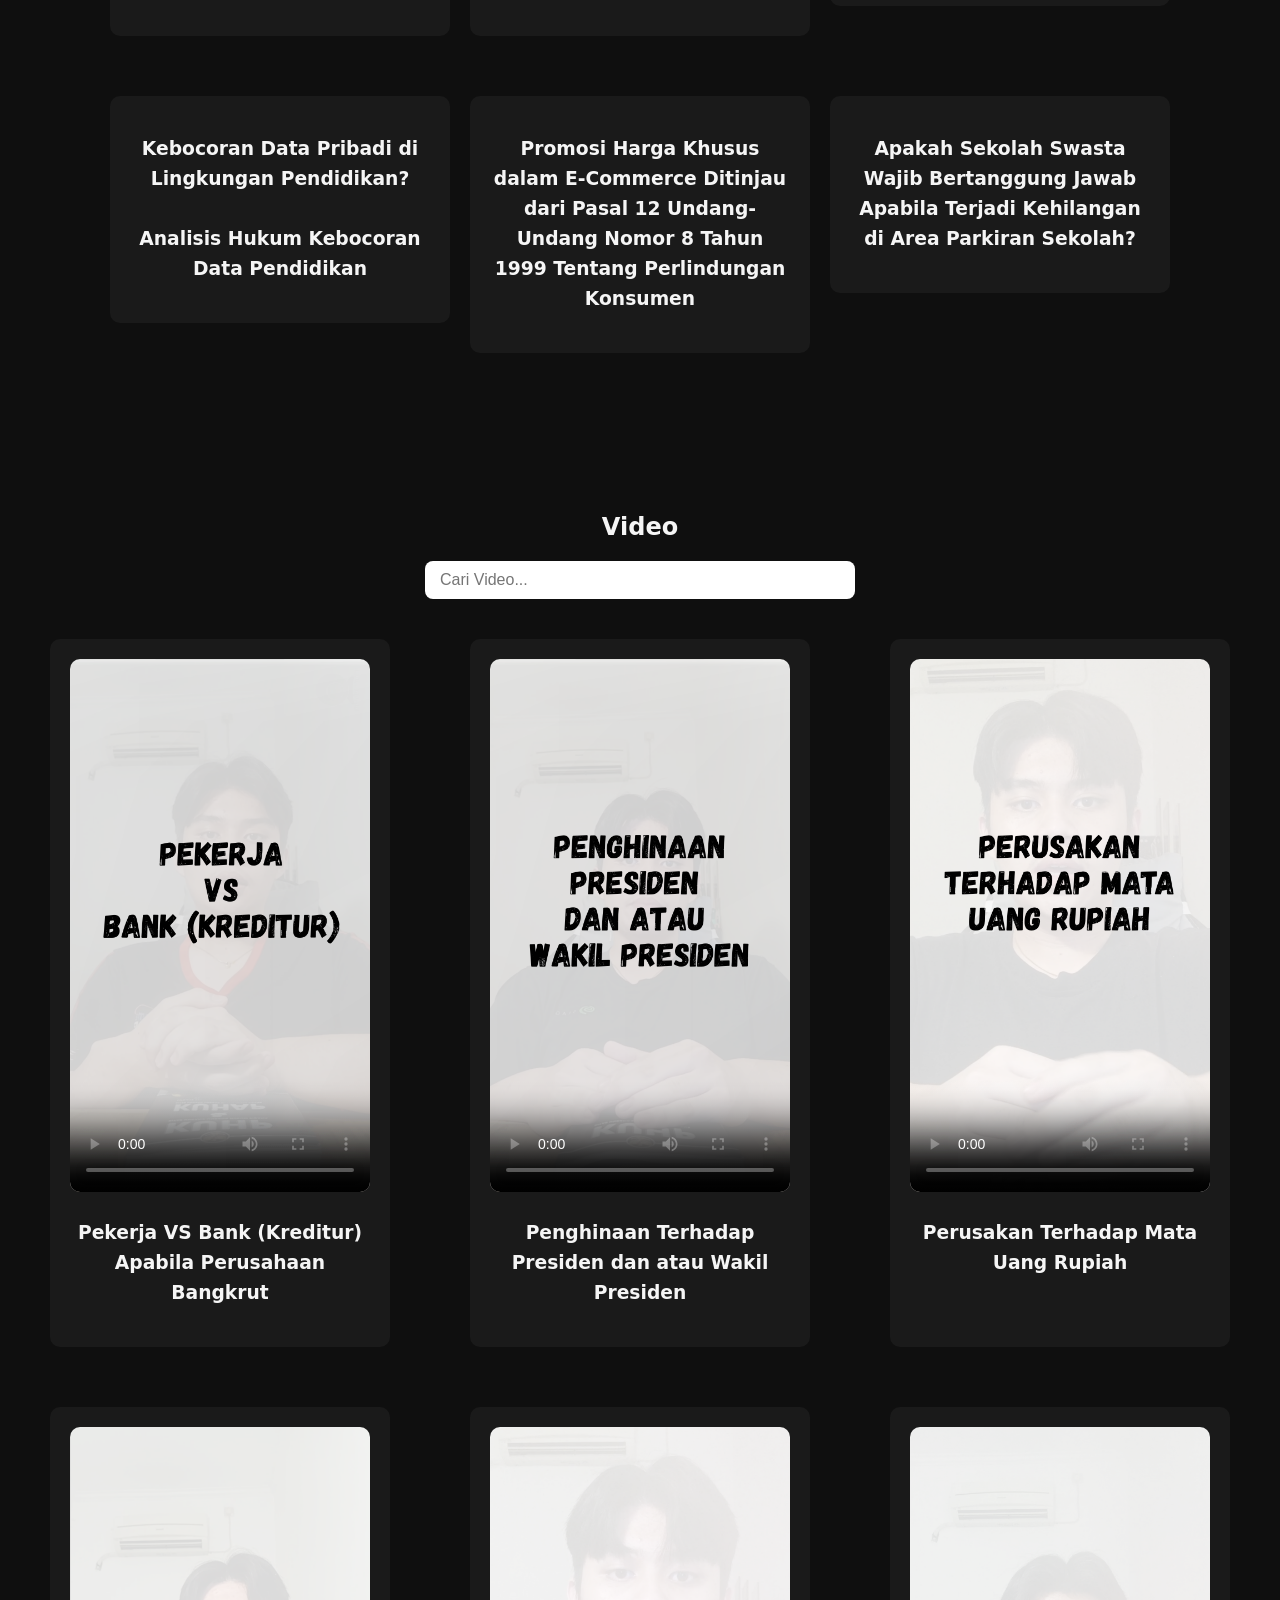
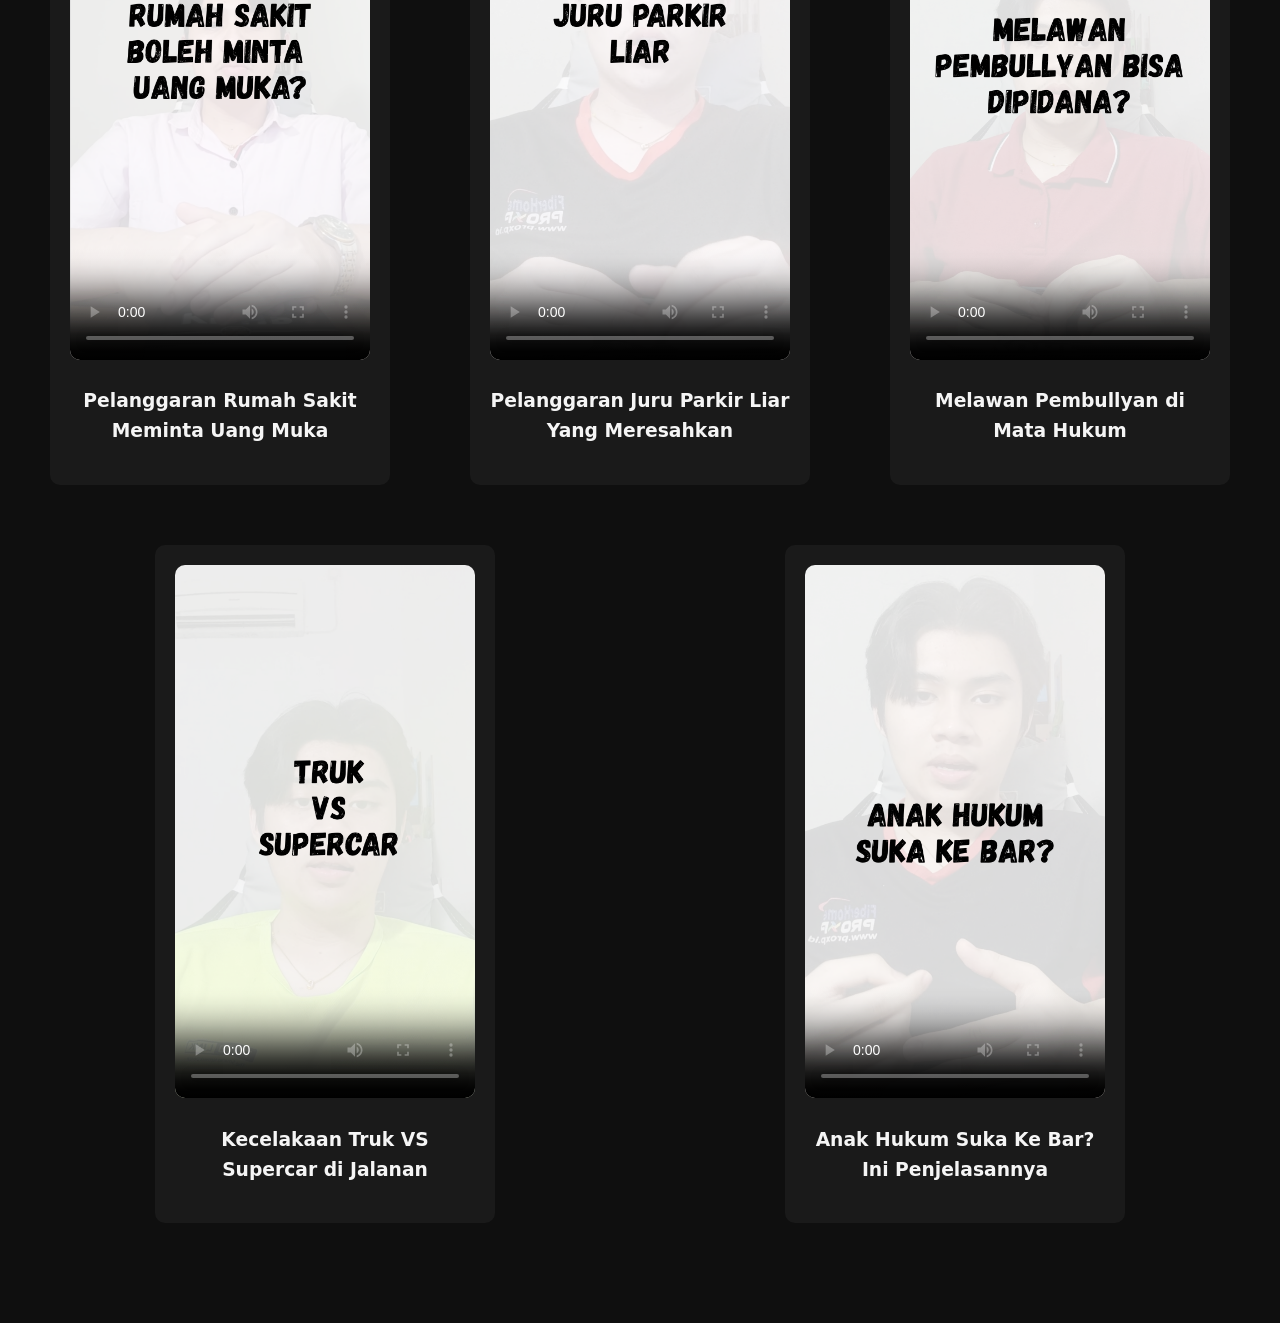
==== commit 5222d0ab: "artikel" ====
--- a/index.html
+++ b/index.html
@@ -142,6 +142,12 @@
       </div>
       </a>
 
+      <a href="artikel/Tanggung Jawab Sekolah Swasta di Area Parkiran.html" target="_blank" style="text-decoration: none; color: #f5f5f5;">
+      <div class="articlesCard">
+        <h3>Apakah Sekolah Swasta Wajib Bertanggung Jawab Apabila Terjadi Kehilangan di Area Parkiran Sekolah?</h3>
+      </div>
+      </a>
+
     </div>
 </section>
         <!-- VIDEO -->
